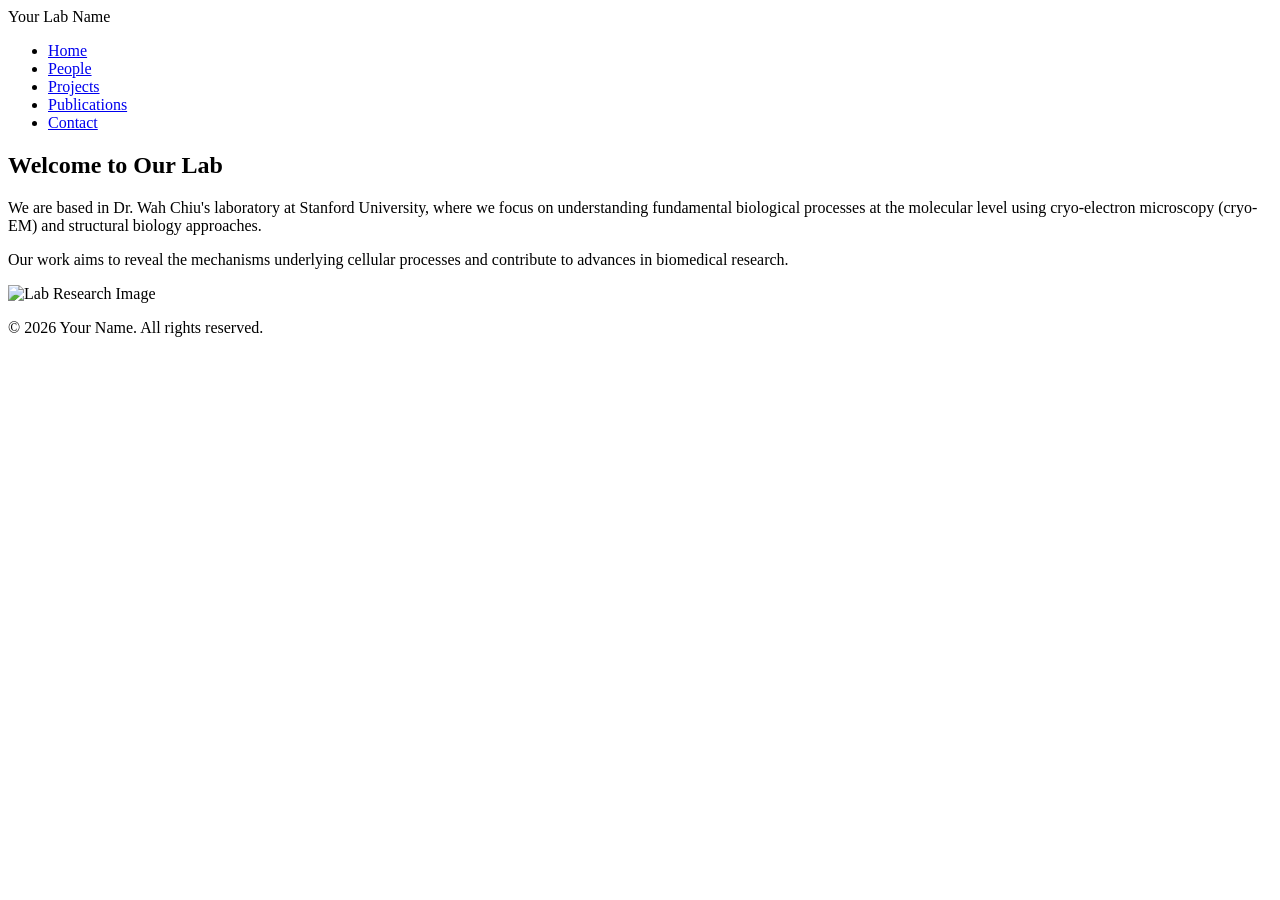
==== index.html @ 9087a868 "Update index.html" ====
<!DOCTYPE html>
<html lang="en">
<head>
    <meta charset="UTF-8">
    <meta name="viewport" content="width=device-width, initial-scale=1.0">
    <title>Home - Your Lab Name | Stanford University</title>
    <link rel="stylesheet" href="style.css">
</head>
<body>
    <!-- Navigation Bar -->
    <nav class="navbar">
        <div class="container">
            <div class="nav-brand">Your Lab Name</div>
            <ul class="nav-menu">
                <li><a href="index.html" class="active">Home</a></li>
                <li><a href="people.html">People</a></li>
                <li><a href="projects.html">Projects</a></li>
                <li><a href="publications.html">Publications</a></li>
                <li><a href="contact.html">Contact</a></li>
            </ul>
        </div>
    </nav>

    <!-- Main Content - Text Left, Image Right -->
    <section class="home-content">
        <div class="container">
            <div class="split-layout">
                <!-- Left Side - Text -->
                <div class="text-side">
                    <h1>Welcome to Our Lab</h1>
                    <p>
                        We are based in Dr. Wah Chiu's laboratory at Stanford University, 
                        where we focus on understanding fundamental biological processes at 
                        the molecular level using cryo-electron microscopy (cryo-EM) and 
                        structural biology approaches.
                    </p>
                    <p>
                        Our work aims to reveal the mechanisms underlying cellular processes 
                        and contribute to advances in biomedical research.
                    </p>
                </div>
                
                <!-- Right Side - Image -->
                <div class="image-side">
                    <img src="lab-image.jpg" alt="Lab Research Image">
                </div>
            </div>
        </div>
    </section>

    <!-- Footer -->
    <footer>
        <div class="container">
            <p>&copy; 2026 Your Name. All rights reserved.</p>
        </div>
    </footer>
</body>
</html>
---- style.css ----
/* Reset and Base Styles */
* {
    margin
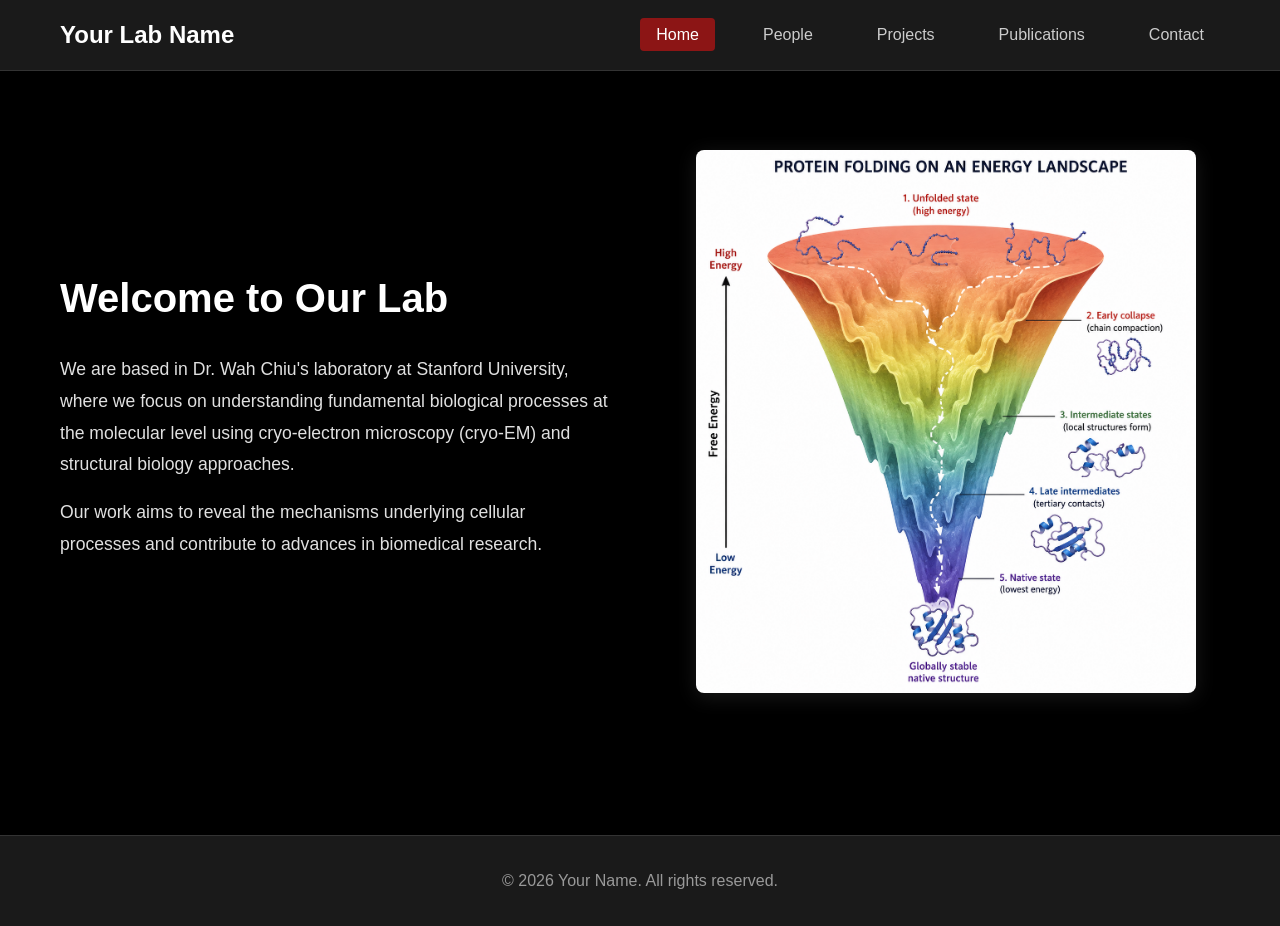
==== commit 9494be00: "Update index.html" ====
--- a/index.html
+++ b/index.html
@@ -42,7 +42,7 @@
                 
                 <!-- Right Side - Image -->
                 <div class="image-side">
-                    <img src="lab-image.jpg" alt="Lab Research Image">
+                    <img src="energy.landscape.png" alt="Lab Research Image">
                 </div>
             </div>
         </div>
--- a/style.css
+++ b/style.css
@@ -1,3 +1,163 @@
-/* Reset and Base Styles */
+/* ===== RESET & BASE STYLES ===== */
 * {
-    margin
+    margin: 0;
+    padding: 0;
+    box-sizing: border-box;
+}
+
+body {
+    font-family: -apple-system, BlinkMacSystemFont, 'Segoe UI', Roboto, 'Helvetica Neue', Arial, sans-serif;
+    line-height: 1.6;
+    background-color: #000000;
+    color: #ffffff;
+}
+
+.container {
+    max-width: 1200px;
+    margin: 0 auto;
+    padding: 0 20px;
+}
+
+/* ===== NAVIGATION BAR ===== */
+.navbar {
+    background-color: #1a1a1a;
+    padding: 1rem 0;
+    border-bottom: 1px solid #333;
+    position: sticky;
+    top: 0;
+    z-index: 1000;
+}
+
+.navbar .container {
+    display: flex;
+    justify-content: space-between;
+    align-items: center;
+}
+
+.nav-brand {
+    font-size: 1.5rem;
+    font-weight: bold;
+    color: #ffffff;
+}
+
+.nav-menu {
+    display: flex;
+    list-style: none;
+    gap: 2rem;
+}
+
+.nav-menu a {
+    color: #cccccc;
+    text-decoration: none;
+    padding: 0.5rem 1rem;
+    transition: color 0.3s, background-color 0.3s;
+    border-radius: 4px;
+}
+
+.nav-menu a:hover {
+    color: #ffffff;
+    background-color: #333;
+}
+
+.nav-menu a.active {
+    color: #ffffff;
+    background-color: #8C1515; /* Stanford Cardinal */
+}
+
+/* ===== HOME PAGE - SPLIT LAYOUT ===== */
+.home-content {
+    min-height: calc(100vh - 200px);
+    display: flex;
+    align-items: center;
+    padding: 4rem 0;
+}
+
+.split-layout {
+    display: grid;
+    grid-template-columns: 1fr 1fr;
+    gap: 4rem;
+    align-items: center;
+}
+
+/* Left Side - Text */
+.text-side {
+    color: #ffffff;
+}
+
+.text-side h1 {
+    font-size: 2.5rem;
+    margin-bottom: 1.5rem;
+    color: #ffffff;
+}
+
+.text-side p {
+    font-size: 1.1rem;
+    line-height: 1.8;
+    margin-bottom: 1rem;
+    color: #e0e0e0;
+}
+
+/* Right Side - Image */
+.image-side {
+    display: flex;
+    justify-content: center;
+    align-items: center;
+}
+
+.image-side img {
+    width: 100%;
+    max-width: 500px;
+    height: auto;
+    border-radius: 8px;
+    box-shadow: 0 4px 20px rgba(255, 255, 255, 0.1);
+}
+
+/* ===== FOOTER ===== */
+footer {
+    background-color: #1a1a1a;
+    padding: 2rem 0;
+    margin-top: 4rem;
+    border-top: 1px solid #333;
+    text-align: center;
+    color: #999;
+}
+
+/* ===== RESPONSIVE DESIGN ===== */
+@media (max-width: 768px) {
+    .nav-menu {
+        gap: 1rem;
+    }
+    
+    .nav-menu a {
+        padding: 0.3rem 0.6rem;
+        font-size: 0.9rem;
+    }
+    
+    .split-layout {
+        grid-template-columns: 1fr;
+        gap: 2rem;
+    }
+    
+    .text-side h1 {
+        font-size: 2rem;
+    }
+    
+    .text-side p {
+        font-size: 1rem;
+    }
+}
+
+@media (max-width: 480px) {
+    .nav-brand {
+        font-size: 1.2rem;
+    }
+    
+    .nav-menu {
+        gap: 0.5rem;
+    }
+    
+    .nav-menu a {
+        padding: 0.3rem 0.5rem;
+        font-size: 0.8rem;
+    }
+}
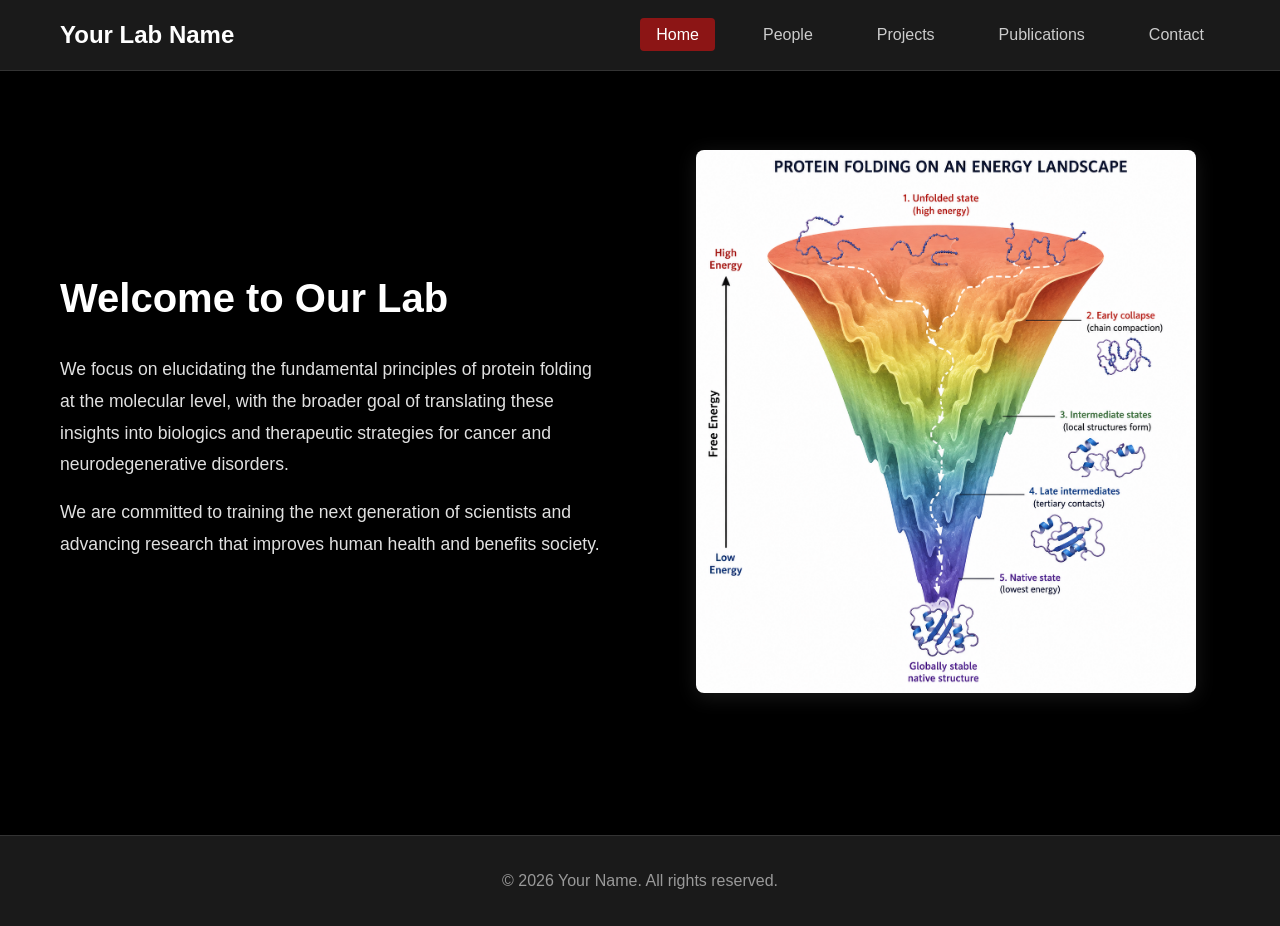
==== commit d0e62581: "Update index.html" ====
--- a/index.html
+++ b/index.html
@@ -3,7 +3,7 @@
 <head>
     <meta charset="UTF-8">
     <meta name="viewport" content="width=device-width, initial-scale=1.0">
-    <title>Home - Your Lab Name | Stanford University</title>
+    <title>Home - Zhao lab | The Chinese University of Hong Kong</title>
     <link rel="stylesheet" href="style.css">
 </head>
 <body>
@@ -29,14 +29,13 @@
                 <div class="text-side">
                     <h1>Welcome to Our Lab</h1>
                     <p>
-                        We are based in Dr. Wah Chiu's laboratory at Stanford University, 
-                        where we focus on understanding fundamental biological processes at 
-                        the molecular level using cryo-electron microscopy (cryo-EM) and 
-                        structural biology approaches.
+                        We focus on elucidating the fundamental principles of protein folding at the molecular
+                        level, with the broader goal of translating these insights into biologics and therapeutic
+                        strategies for cancer and neurodegenerative disorders.
                     </p>
                     <p>
-                        Our work aims to reveal the mechanisms underlying cellular processes 
-                        and contribute to advances in biomedical research.
+                        We are committed to training the next generation of scientists and advancing research that
+                        improves human health and benefits society.
                     </p>
                 </div>
                 
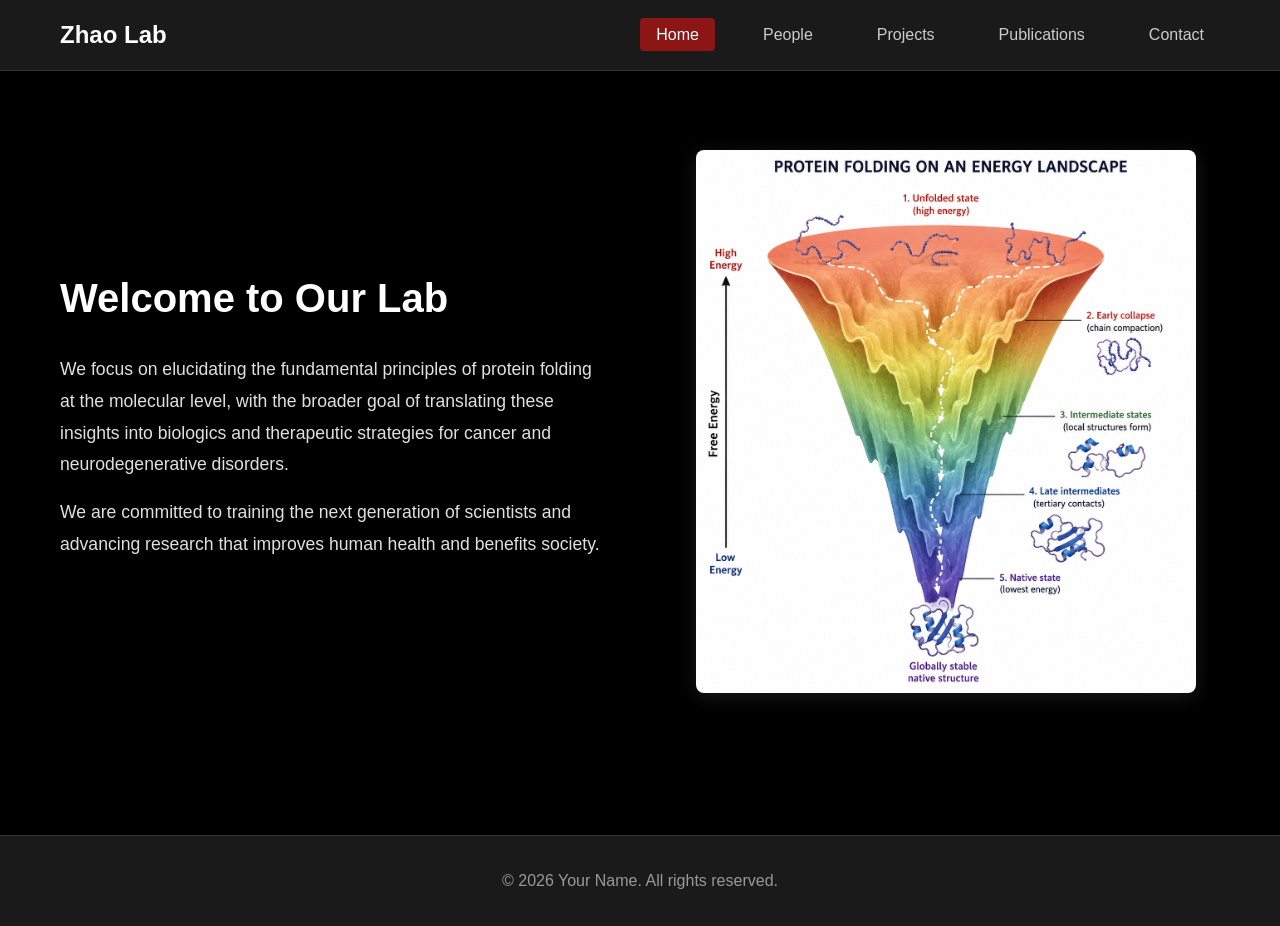
==== commit 55131763: "Update index.html" ====
--- a/index.html
+++ b/index.html
@@ -3,14 +3,14 @@
 <head>
     <meta charset="UTF-8">
     <meta name="viewport" content="width=device-width, initial-scale=1.0">
-    <title>Home - Zhao lab | The Chinese University of Hong Kong</title>
+    <title>Home - Yanyan Zhao lab | The Chinese University of Hong Kong</title>
     <link rel="stylesheet" href="style.css">
 </head>
 <body>
     <!-- Navigation Bar -->
     <nav class="navbar">
         <div class="container">
-            <div class="nav-brand">Your Lab Name</div>
+            <div class="nav-brand">Zhao Lab</div>
             <ul class="nav-menu">
                 <li><a href="index.html" class="active">Home</a></li>
                 <li><a href="people.html">People</a></li>
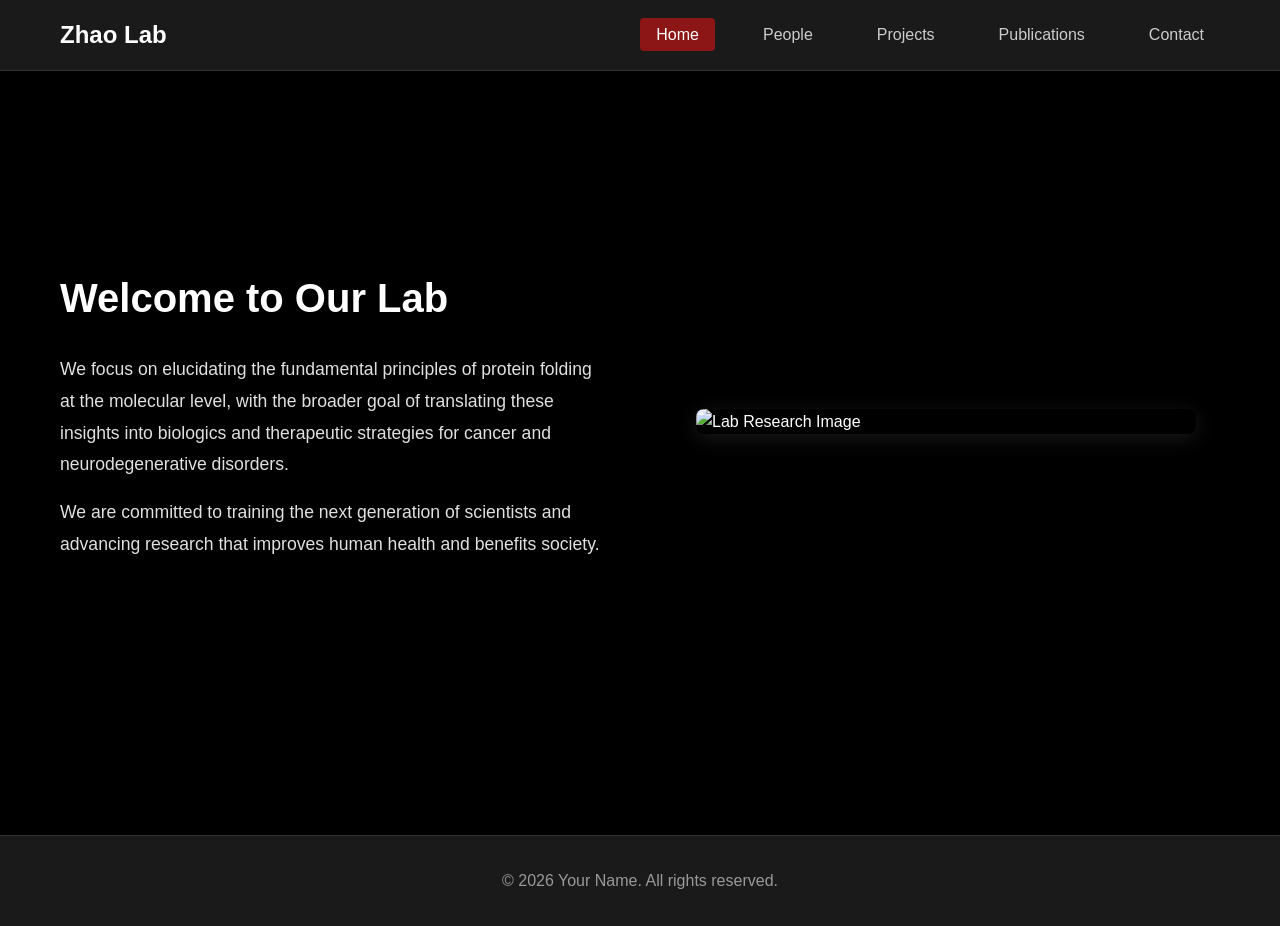
==== commit be032dee: "Update index.html" ====
--- a/index.html
+++ b/index.html
@@ -41,7 +41,7 @@
                 
                 <!-- Right Side - Image -->
                 <div class="image-side">
-                    <img src="energy.landscape.png" alt="Lab Research Image">
+                    <img src="https://drive.google.com/uc?id=1xPgMfpesZnnyaCiDyls6v0X7iY4K1aXH" alt="Lab Research Image">
                 </div>
             </div>
         </div>
--- a/style.css
+++ b/style.css
@@ -161,3 +161,113 @@
         font-size: 0.8rem;
     }
 }
+
+/* ===== PAGE HEADER ===== */
+.page-header {
+    background-color: #1a1a1a;
+    padding: 3rem 0;
+    border-bottom: 1px solid #333;
+    text-align: center;
+}
+
+.page-header h1 {
+    color: #ffffff;
+    font-size: 2.5rem;
+    margin: 0;
+}
+
+/* ===== SECTIONS ===== */
+.section {
+    padding: 4rem 0;
+}
+
+.section-title {
+    color: #ffffff;
+    font-size: 2rem;
+    margin-bottom: 2rem;
+    text-align: center;
+}
+
+/* ===== MEMBER CARDS ===== */
+.member-card {
+    background-color: #1a1a1a;
+    border-radius: 8px;
+    padding: 2rem;
+    text-align: center;
+    border: 1px solid #333;
+    transition: transform 0.3s, border-color 0.3s;
+}
+
+.member-card:hover {
+    transform: translateY(-5px);
+    border-color: #8C1515;
+}
+
+.member-image {
+    margin-bottom: 1.5rem;
+}
+
+.member-image img {
+    width: 200px;
+    height: 200px;
+    border-radius: 50%;
+    object-fit: cover;
+    border: 3px solid #333;
+}
+
+.member-info h3 {
+    color: #ffffff;
+    font-size: 1.5rem;
+    margin-bottom: 0.5rem;
+}
+
+.member-title {
+    color: #aaaaaa;
+    font-size: 1.1rem;
+    margin-bottom: 0.5rem;
+}
+
+.member-email {
+    margin-top: 1rem;
+}
+
+.member-email a {
+    color: #8C1515;
+    text-decoration: none;
+    transition: color 0.3s;
+}
+
+.member-email a:hover {
+    color: #ff4444;
+}
+
+/* ===== MEMBERS GRID ===== */
+.members-grid {
+    display: grid;
+    grid-template-columns: repeat(auto-fit, minmax(280px, 1fr));
+    gap: 2rem;
+    margin-top: 2rem;
+}
+
+/* ===== RESPONSIVE ===== */
+@media (max-width: 768px) {
+    .members-grid {
+        grid-template-columns: 1fr;
+    }
+    
+    .member-image img {
+        width: 150px;
+        height: 150px;
+    }
+    
+    .page-header h1 {
+        font-size: 2rem;
+    }
+    
+    .section-title {
+        font-size: 1.5rem;
+    }
+}
+
+
+
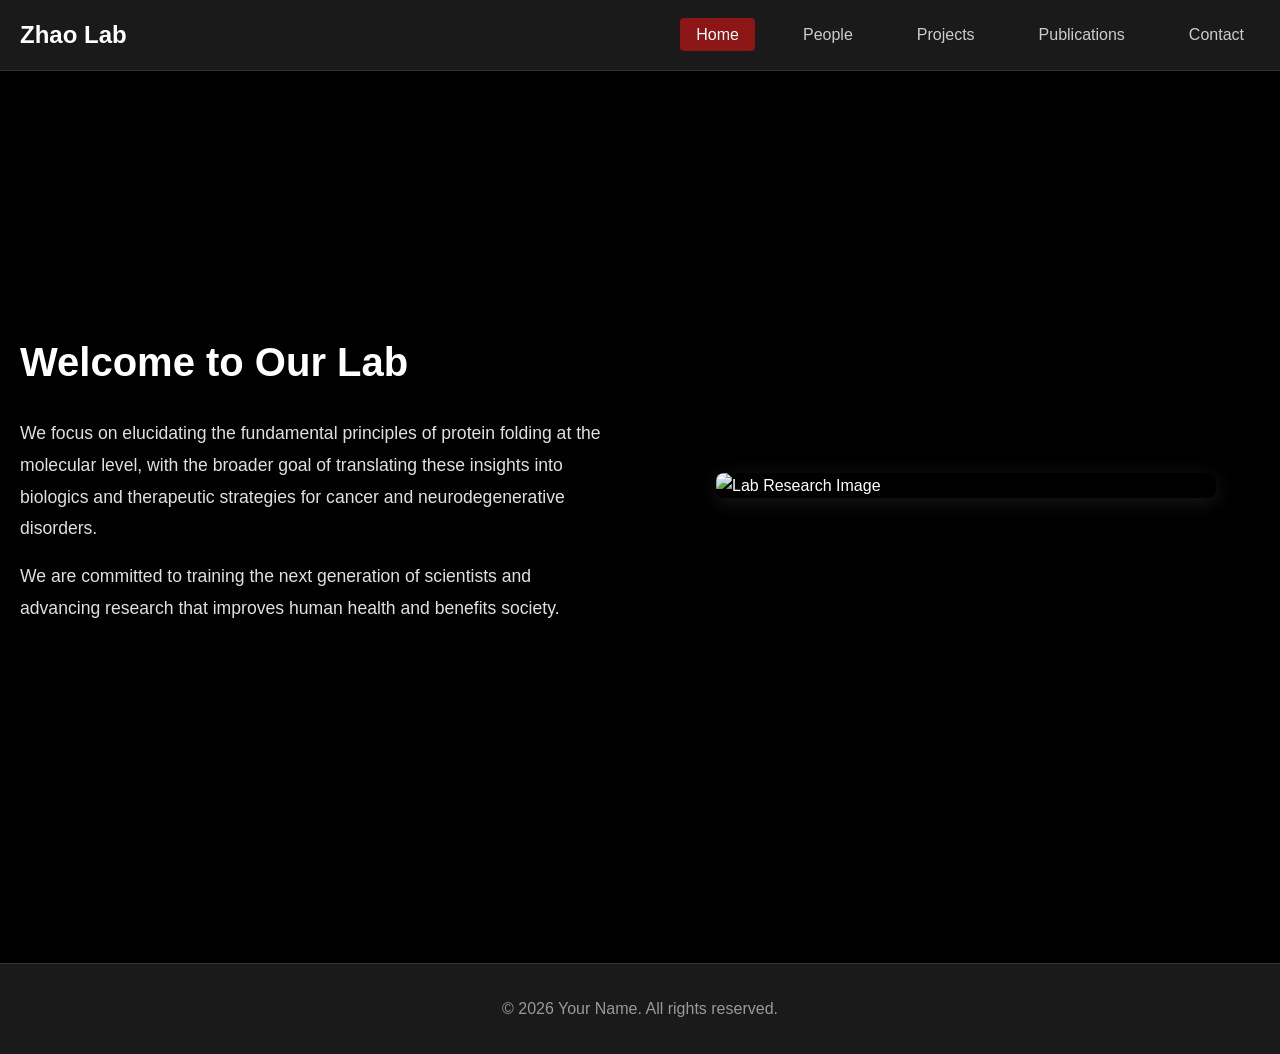
==== commit 16a57588: "Update index.html" ====
--- a/index.html
+++ b/index.html
@@ -41,7 +41,7 @@
                 
                 <!-- Right Side - Image -->
                 <div class="image-side">
-                    <img src="https://drive.google.com/uc?id=1xPgMfpesZnnyaCiDyls6v0X7iY4K1aXH" alt="Lab Research Image">
+                    <img src="https://i.imgur.com/Swa30eN.png" alt="Lab Research Image">
                 </div>
             </div>
         </div>
--- a/style.css
+++ b/style.css
@@ -2,7 +2,6 @@
 * {
     margin: 0;
     padding: 0;
-    box-sizing: border-box;
 }
 
 body {
@@ -13,7 +12,7 @@
 }
 
 .container {
-    max-width: 1200px;
+    max-width: 1300px;
     margin: 0 auto;
     padding: 0 20px;
 }
@@ -187,7 +186,21 @@
     margin-bottom: 2rem;
     text-align: center;
 }
-
+/* ===== PI CARD ===== */
+.pi-card {
+    display: flex;
+    align-items: flex-start;
+    gap: 2rem;
+    text-align: left;
+    border: none; 
+    background-color: transparent;
+}
+
+.pi-card .member-info h3,
+.pi-card .member-title,
+.pi-card .member-email {
+    text-align: left;
+}
 /* ===== MEMBER CARDS ===== */
 .member-card {
     background-color: #1a1a1a;
@@ -268,6 +281,490 @@
         font-size: 1.5rem;
     }
 }
-
-
-
+/* ===== PROJECTS PAGE ===== */
+
+/* Research Overview */
+.research-overview {
+    padding: 2rem 0;
+    margin-bottom: 1.5rem;
+}
+.research-overview p {
+    color: #ffffff;
+    font-size: 1.4rem;
+    font-weight: 100;
+    line-height: 1.8;
+    text-align: justify;
+    margin: 0;
+}
+
+/* Project Box */
+.project-box {
+    background-color: #1a1a1a;
+    border: 1px solid #333;
+    border-radius: 8px;
+    padding: 2.5rem;
+    margin-bottom: 3rem;
+    transition: border-color 0.3s;
+}
+
+.project-box:hover {
+    border-color: #8C1515;
+}
+
+/* Project Header */
+.project-header {
+    display: flex;
+    align-items: flex-start;
+    gap: 1.5rem;
+    margin-bottom: 2rem;
+    padding-bottom: 1.5rem;
+    border-bottom: 2px solid #333;
+}
+
+.project-title-section {
+    flex: 1;
+    display: flex;
+    flex-direction: column;
+    gap: 0.5rem;
+}
+
+.project-title {
+    color: #ffffff;
+    font-size: 1.5rem;
+    margin: 0;
+    line-height: 1.3;
+}
+
+/* Project Content */
+.project-content {
+    display: grid;
+    grid-template-columns: 400px 1fr;
+    gap: 2.5rem;
+}
+
+/* Project Image */
+.project-image {
+    top: 300px;
+    height: fit-content;
+}
+
+.project-image img {
+    width: 100%;
+    height: auto;
+    border-radius: 8px;
+    border: 1px solid #333;
+}
+
+/* Project Description */
+.project-description {
+    color: #ffffff;
+}
+
+.project-description h3 {
+    color: #ffffff;
+    font-size: 1.4rem;
+    margin-top: 2rem;
+    margin-bottom: 1rem;
+}
+
+.project-description h3:first-child {
+    margin-top: 0;
+}
+
+.project-description p {
+    font-size: 1.3rem;
+    line-height: 1.8;
+    margin-bottom: 1rem;
+}
+
+.project-description ul {
+    list-style-position: inside;
+    margin-left: 0;
+    margin-bottom: 1rem;
+}
+
+.project-description li {
+    line-height: 1.8;
+    margin-bottom: 0.5rem;
+    color: #aaaaaa;
+}
+
+/* Project Meta Information */
+.project-meta {
+    margin-top: 2rem;
+    padding-top: 2rem;
+    border-top: 1px solid #333;
+}
+
+.meta-item {
+    color: #aaaaaa;
+    margin-bottom: 0.8rem;
+    line-height: 1.6;
+}
+
+.meta-item strong {
+    color: #8C1515;
+    margin-right: 0.5rem;
+}
+
+.meta-item a {
+    color: #8C1515;
+    text-decoration: none;
+    transition: color 0.3s;
+}
+
+.meta-item a:hover {
+    color: #ff4444;
+}
+
+/* Responsive Design */
+@media (max-width: 968px) {
+    .project-content {
+        grid-template-columns: 1fr;
+        gap: 2rem;
+    }
+    
+    .project-image {
+        position: sticky;
+        top: 0;
+    }
+    
+    .project-header {
+        flex-direction: column;
+    }
+}
+
+@media (max-width: 768px) {
+    .project-box {
+        padding: 1.5rem;
+    }
+    
+    .project-title {
+        font-size: 1.5rem;
+    }
+    
+    .project-number {
+        width: 50px;
+        height: 50px;
+        font-size: 1.5rem;
+    }
+    
+    .research-overview {
+        padding: 1.5rem;
+    }
+    
+    .research-overview p {
+        font-size: 1rem;
+    }
+}
+/* ===== PUBLICATIONS PAGE ===== */
+
+/* Profile Links Box */
+.profile-links-box {
+    background-color: #1a1a1a;
+    border: 1px solid #333;
+    border-radius: 8px;
+    padding: 2rem;
+    text-align: center;
+}
+
+.profile-links-box p {
+    color: #cccccc;
+    font-size: 1.1rem;
+    margin-bottom: 1.5rem;
+}
+
+.profile-buttons {
+    display: flex;
+    justify-content: center;
+    gap: 1rem;
+    flex-wrap: wrap;
+}
+
+.profile-btn {
+    background-color: #333;
+    color: #ffffff;
+    padding: 0.8rem 1.5rem;
+    text-decoration: none;
+    border-radius: 5px;
+    border: 1px solid #555;
+    transition: all 0.3s;
+}
+
+.profile-btn:hover {
+    background-color: #8C1515;
+    border-color: #8C1515;
+}
+
+/* Publication Year Groups */
+.pub-year-group {
+    margin-bottom: 3rem;
+}
+
+.year-heading {
+    color: #8C1515;
+    font-size: 2rem;
+    margin-bottom: 1.5rem;
+    padding-bottom: 0.5rem;
+    border-bottom: 2px solid #333;
+}
+
+/* Individual Publication */
+.publication-item {
+    background-color: #1a1a1a;
+    border: 1px solid #333;
+    border-radius: 8px;
+    padding: 1.5rem;
+    margin-bottom: 1.5rem;
+    transition: border-color 0.3s;
+}
+
+.publication-item:hover {
+    border-color: #8C1515;
+}
+
+.pub-title {
+    color: #ffffff;
+    font-size: 1.3rem;
+    margin-bottom: 0.8rem;
+    line-height: 1.4;
+}
+
+.pub-authors {
+    color: #cccccc;
+    font-size: 1rem;
+    margin-bottom: 0.5rem;
+}
+
+.pub-authors strong {
+    color: #ffffff;
+    font-weight: bold;
+}
+
+.pub-journal {
+    color: #999999;
+    font-size: 0.95rem;
+    margin-bottom: 1rem;
+    font-style: italic;
+}
+
+.pub-journal em {
+    color: #aaaaaa;
+}
+
+/* Publication Links */
+.pub-links {
+    display: flex;
+    gap: 1rem;
+    flex-wrap: wrap;
+}
+
+.pub-link {
+    display: inline-block;
+    padding: 0.4rem 1rem;
+    background-color: #333;
+    color: #ffffff;
+    text-decoration: none;
+    border-radius: 4px;
+    border: 1px solid #555;
+    font-size: 0.9rem;
+    transition: all 0.3s;
+}
+
+.pub-link:hover {
+    background-color: #8C1515;
+    border-color: #8C1515;
+}
+
+/* Responsive */
+@media (max-width: 768px) {
+    .year-heading {
+        font-size: 1.5rem;
+    }
+    
+    .pub-title {
+        font-size: 1.1rem;
+    }
+    
+    .profile-buttons {
+        flex-direction: column;
+    }
+    
+    .profile-btn {
+        width: 100%;
+    }
+}
+/* ===== CONTACT PAGE ===== */
+
+/* Contact Grid Layout */
+.contact-grid {
+    display: grid;
+    grid-template-columns: 1fr 1fr;
+    gap: 3rem;
+    margin-top: 2rem;
+}
+
+/* Contact Details */
+.contact-details {
+    color: #ffffff;
+}
+
+.contact-heading {
+    color: #ffffff;
+    font-size: 1.8rem;
+    margin-bottom: 1.5rem;
+}
+
+.contact-intro {
+    color: #cccccc;
+    font-size: 1.1rem;
+    line-height: 1.6;
+    margin-bottom: 2rem;
+}
+
+/* Contact Info Items */
+.contact-info-item {
+    display: flex;
+    gap: 1.5rem;
+    margin-bottom: 2rem;
+    padding: 1.5rem;
+    background-color: #1a1a1a;
+    border: 1px solid #333;
+    border-radius: 8px;
+    transition: border-color 0.3s;
+}
+
+.contact-info-item:hover {
+    border-color: #8C1515;
+}
+
+.contact-icon {
+    flex-shrink: 0;
+    color: #8C1515;
+}
+
+.contact-icon svg {
+    width: 32px;
+    height: 32px;
+}
+
+.contact-text h3 {
+    color: #ffffff;
+    font-size: 1.2rem;
+    margin-bottom: 0.5rem;
+}
+
+.contact-text p {
+    color: #cccccc;
+    line-height: 1.6;
+    margin: 0;
+}
+
+.contact-text a {
+    color: #8C1515;
+    text-decoration: none;
+    transition: color 0.3s;
+}
+
+.contact-text a:hover {
+    color: #ff4444;
+}
+
+/* Map Section */
+.contact-map-section {
+    color: #ffffff;
+}
+
+.map-container {
+    margin-top: 1rem;
+    border: 1px solid #333;
+    border-radius: 8px;
+    overflow: hidden;
+}
+
+.map-caption {
+    text-align: center;
+    color: #999999;
+    font-size: 0.9rem;
+    margin-top: 0.5rem;
+}
+
+/* Prospective Members Box */
+.prospective-box {
+    background-color: #1a1a1a;
+    border: 1px solid #333;
+    border-radius: 8px;
+    padding: 3rem;
+}
+
+.prospective-content {
+    color: #cccccc;
+}
+
+.prospective-content > p {
+    font-size: 1.1rem;
+    line-height: 1.8;
+    margin-bottom: 2rem;
+    text-align: center;
+}
+
+/* Positions Grid */
+.positions-grid {
+    display: grid;
+    grid-template-columns: repeat(auto-fit, minmax(250px, 1fr));
+    gap: 1.5rem;
+    margin-top: 2rem;
+}
+
+.position-card {
+    background-color: #0a0a0a;
+    border: 1px solid #333;
+    border-radius: 8px;
+    padding: 1.5rem;
+    transition: all 0.3s;
+}
+
+.position-card:hover {
+    border-color: #8C1515;
+    transform: translateY(-5px);
+}
+
+.position-card h3 {
+    color: #8C1515;
+    font-size: 1.2rem;
+    margin-bottom: 1rem;
+}
+
+.position-card p {
+    color: #aaaaaa;
+    font-size: 0.95rem;
+    line-height: 1.6;
+}
+
+/* Responsive Design */
+@media (max-width: 968px) {
+    .contact-grid {
+        grid-template-columns: 1fr;
+        gap: 2rem;
+    }
+    
+    .positions-grid {
+        grid-template-columns: 1fr;
+    }
+}
+
+@media (max-width: 768px) {
+    .contact-heading {
+        font-size: 1.5rem;
+    }
+    
+    .contact-info-item {
+        flex-direction: column;
+        gap: 1rem;
+    }
+    
+    .prospective-box {
+        padding: 2rem 1.5rem;
+    }
+}
+
